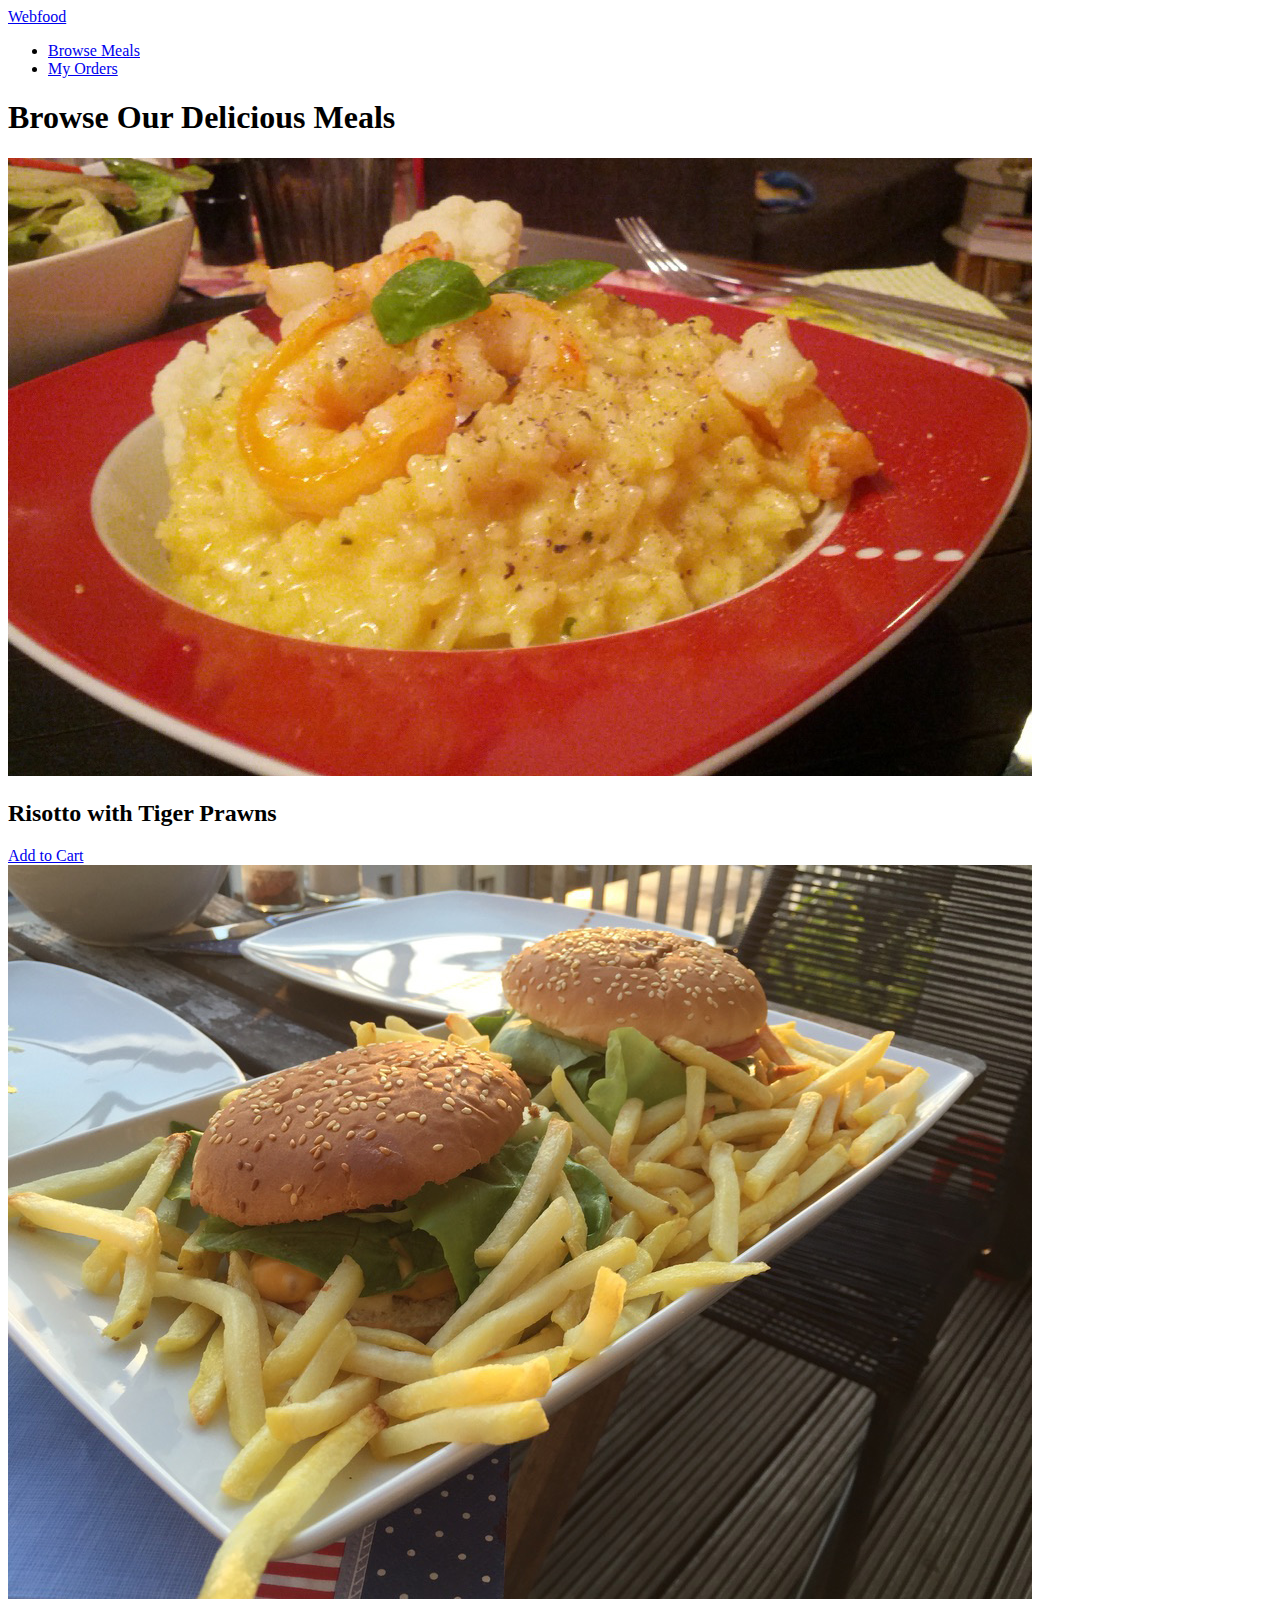
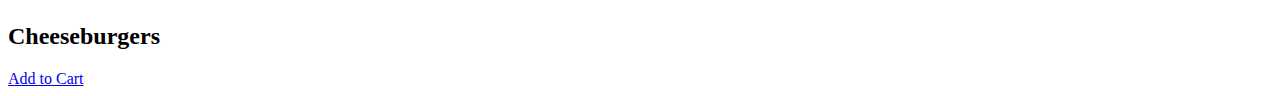
==== food-site/index.html @ ea5e8aea "adding day 21" ====
<!DOCTYPE html>
<html lang="en">
  <head>
    <meta charset="UTF-8" />
    <meta http-equiv="X-UA-Compatible" content="IE=edge" />
    <meta name="viewport" content="width=device-width, initial-scale=1.0" />
    <title>Webfood</title>
    <link rel="preconnect" href="https://fonts.gstatic.com" />
    <link href="https://fonts.googleapis.com/css2?family=Open+Sans:wght@400;700&display=swap" rel="stylesheet" />
    <link href="./css/styles.css" rel="stylesheet" />
  </head>
  <body>
    <header id="main-header">
      <a href="/food-site/index.html" id="nav-home">Webfood</a>
      <nav id="nav-items">
        <ul>
          <li><a href="#">Browse Meals</a></li>
          <li><a href="#">My Orders</a></li>
        </ul>
      </nav>
    </header>
    <main>
      <h1>Browse Our Delicious Meals</h1>
      <section id="latest-products">
        <div class="food-items">
          <article>
            <img src="./images/risotto.jpg" alt="Delicious risotto with tiger prawns" />
            <div class="food-item-content">
              <h2>Risotto with Tiger Prawns</h2>
              <a href="#" class="btn">Add to Cart</a>
            </div>
          </article>
        </div>
        <div class="food-items">
          <article>
            <img src="./images/cheeseburgers.jpg" alt="Classic cheeseburgers with fries" />
            <div class="food-item-content">
              <h2>Cheeseburgers</h2>
              <a href="#" class="btn">Add to Cart</a>
            </div>
          </article>
        </div>
      </section>
    </main>
  </body>
</html>
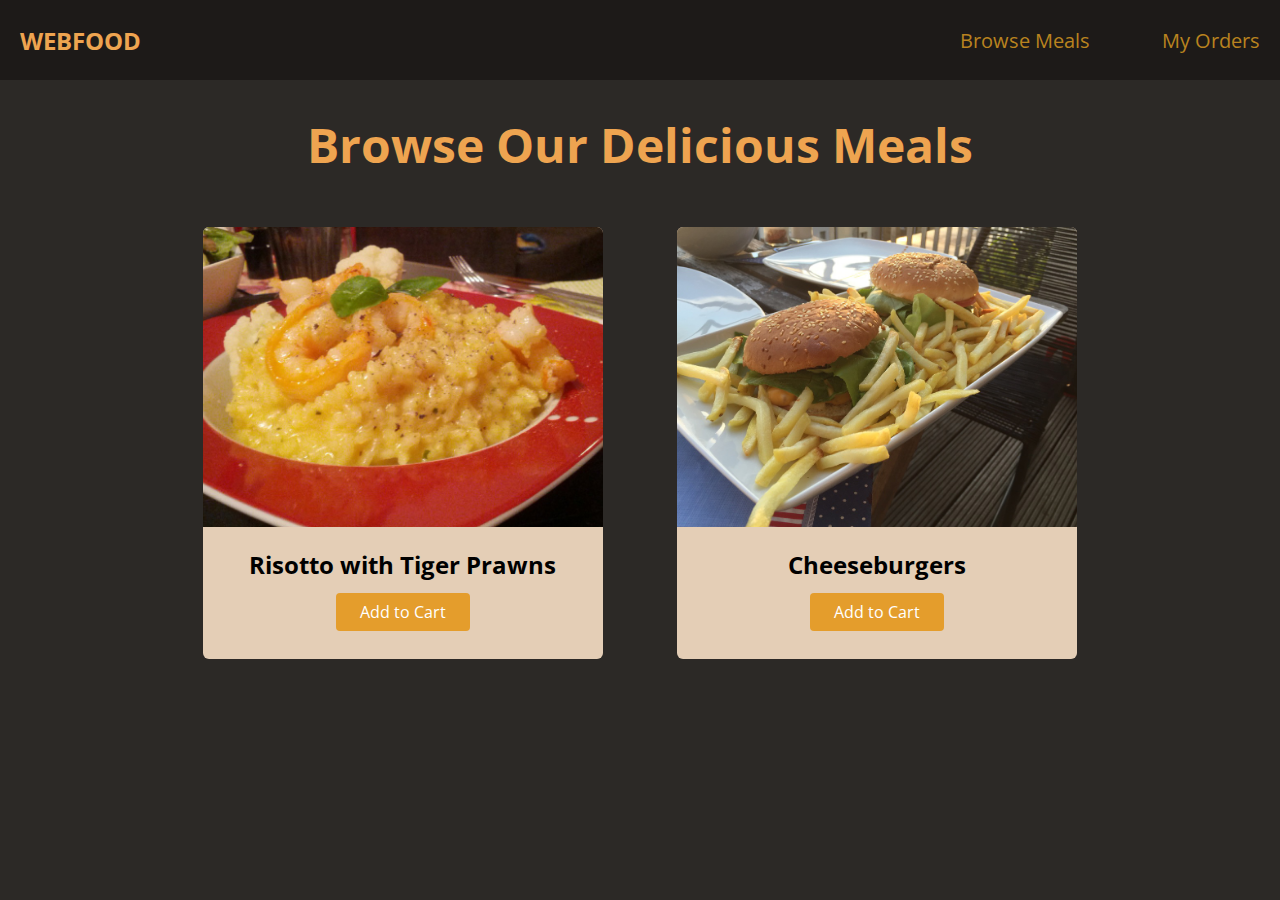
==== commit 689d743f: "finishing day 21" ====
--- a/food-site/index.html
+++ b/food-site/index.html
@@ -22,7 +22,7 @@
     <main>
       <h1>Browse Our Delicious Meals</h1>
       <section id="latest-products">
-        <div class="food-items">
+        <div class="food-item">
           <article>
             <img src="./images/risotto.jpg" alt="Delicious risotto with tiger prawns" />
             <div class="food-item-content">
@@ -31,7 +31,7 @@
             </div>
           </article>
         </div>
-        <div class="food-items">
+        <div class="food-item">
           <article>
             <img src="./images/cheeseburgers.jpg" alt="Classic cheeseburgers with fries" />
             <div class="food-item-content">
--- a/food-site/css/styles.css
+++ b/food-site/css/styles.css
@@ -0,0 +1,96 @@
+body {
+  font-family: 'Open Sans', sans-serif;
+  margin: 0;
+  background-color: rgb(44, 41, 38);
+}
+
+#main-header {
+  height: 80px;
+  display: flex;
+  justify-content: space-between;
+  align-items: center;
+  background-color: rgb(29, 26, 24);
+  padding: 0 20px;
+}
+
+#nav-home {
+  color: rgb(238, 164, 80);
+  font-size: 24px;
+  font-weight: bold;
+  text-transform: uppercase;
+  text-decoration: none;
+}
+
+#nav-items {
+  max-width: 300px;
+  width: 100%;
+}
+
+#nav-items ul {
+  list-style-type: none;
+  margin: 0;
+  padding: 0;
+  display: flex;
+  justify-content: space-between;
+  align-items: center;
+}
+
+#nav-items li a {
+  text-decoration: none;
+  color: rgb(185, 131, 31);
+  font-size: 20px;
+}
+
+#nav-items li a:hover {
+  color: rgb(228, 163, 44);
+}
+
+main h1 {
+  text-align: center;
+  color: rgb(238, 164, 80);
+  font-size: 48px;
+}
+
+#latest-products {
+  max-width: 80%;
+  width: 100%;
+  margin: 50px auto;
+  display: flex;
+  justify-content: space-evenly;
+  align-items: center;
+}
+
+.food-item {
+  background-color: rgb(228, 206, 182);
+  border-radius: 6px;
+  overflow: hidden;
+}
+
+.food-item img {
+  height: 300px;
+  max-width: 400px;
+  width: 100%;
+  object-fit: cover;
+}
+
+.food-item-content {
+  padding: 16px;
+  text-align: center;
+  margin-bottom: 20px;
+}
+
+.food-item-content h2 {
+  margin-top: 0;
+}
+
+.food-item-content .btn {
+  text-decoration: none;
+  background-color: rgb(228, 157, 44);
+  color: #fff;
+  border-radius: 4px;
+  padding: 8px 24px;
+}
+
+.food-item-content .btn:hover {
+  background-color: rgb(221, 134, 34);
+}
